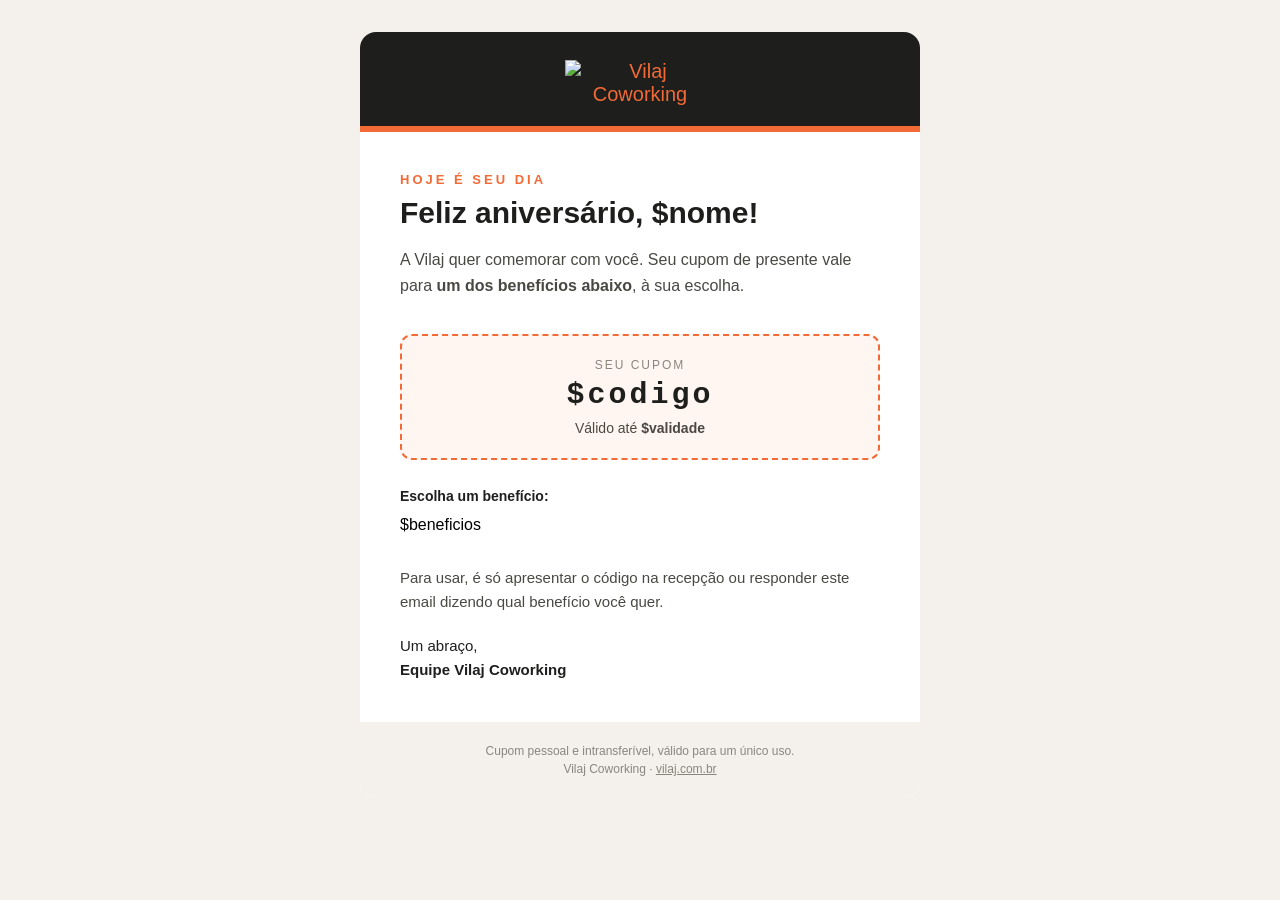
==== cron/template_email.html @ 10439958 "Sistema de cupons de aniversário da Vilaj Login e validação de cupons (GitHub Pages + Supabase), rot" ====
<!DOCTYPE html>
<html lang="pt-BR">
<head>
<meta charset="UTF-8">
<meta name="viewport" content="width=device-width, initial-scale=1.0">
<meta name="color-scheme" content="light only">
<title>Feliz aniversário, $nome!</title>
</head>
<body style="margin:0;padding:0;background:#F4F1EC;">
<div style="display:none;max-height:0;overflow:hidden;">Seu cupom de aniversário da Vilaj está aqui. Válido até $validade.</div>
<table role="presentation" width="100%" cellpadding="0" cellspacing="0" border="0" style="background:#F4F1EC;">
  <tr>
    <td align="center" style="padding:32px 16px;">
      <table role="presentation" width="100%" cellpadding="0" cellspacing="0" border="0" style="max-width:560px;background:#FFFFFF;border-radius:16px;overflow:hidden;">

        <!-- Cabeçalho -->
        <tr>
          <td align="center" style="background:#1E1E1C;padding:28px 24px 20px;">
            <img src="$logo_url" width="150" alt="Vilaj Coworking" style="display:block;width:150px;max-width:150px;height:auto;border:0;color:#F26A35;font-family:Arial,sans-serif;font-size:20px;">
          </td>
        </tr>
        <tr>
          <td style="background:#F26A35;height:6px;line-height:6px;font-size:0;">&nbsp;</td>
        </tr>

        <!-- Saudação -->
        <tr>
          <td style="padding:40px 40px 8px;font-family:Arial,Helvetica,sans-serif;color:#1E1E1C;">
            <p style="margin:0 0 8px;font-size:13px;letter-spacing:3px;text-transform:uppercase;color:#F26A35;font-weight:bold;">Hoje é seu dia</p>
            <h1 style="margin:0 0 16px;font-size:30px;line-height:1.2;font-weight:bold;">Feliz aniversário, $nome!</h1>
            <p style="margin:0;font-size:16px;line-height:1.6;color:#4A4843;">
              A Vilaj quer comemorar com você. Seu cupom de presente vale para <strong>um dos benefícios abaixo</strong>, à sua escolha.
            </p>
          </td>
        </tr>

        <!-- Cupom -->
        <tr>
          <td style="padding:28px 40px;">
            <table role="presentation" width="100%" cellpadding="0" cellspacing="0" border="0" style="border:2px dashed #F26A35;border-radius:12px;background:#FFF6F1;">
              <tr>
                <td align="center" style="padding:22px 16px;font-family:Arial,Helvetica,sans-serif;">
                  <p style="margin:0 0 6px;font-size:12px;letter-spacing:2px;text-transform:uppercase;color:#8A867E;">Seu cupom</p>
                  <p style="margin:0;font-family:'Courier New',Courier,monospace;font-size:30px;font-weight:bold;letter-spacing:3px;color:#1E1E1C;">$codigo</p>
                  <p style="margin:8px 0 0;font-size:14px;color:#4A4843;">Válido até <strong>$validade</strong></p>
                </td>
              </tr>
            </table>
          </td>
        </tr>

        <!-- Benefícios -->
        <tr>
          <td style="padding:0 40px 8px;font-family:Arial,Helvetica,sans-serif;">
            <p style="margin:0 0 12px;font-size:14px;font-weight:bold;color:#1E1E1C;">Escolha um benefício:</p>
            <table role="presentation" width="100%" cellpadding="0" cellspacing="0" border="0">
              $beneficios
            </table>
          </td>
        </tr>

        <!-- Como usar -->
        <tr>
          <td style="padding:24px 40px 40px;font-family:Arial,Helvetica,sans-serif;">
            <p style="margin:0;font-size:15px;line-height:1.6;color:#4A4843;">
              Para usar, é só apresentar o código na recepção ou responder este email dizendo qual benefício você quer.
            </p>
            <p style="margin:20px 0 0;font-size:15px;line-height:1.6;color:#1E1E1C;">
              Um abraço,<br><strong>Equipe Vilaj Coworking</strong>
            </p>
          </td>
        </tr>

        <!-- Rodapé -->
        <tr>
          <td style="background:#F4F1EC;padding:20px 40px;font-family:Arial,Helvetica,sans-serif;font-size:12px;line-height:1.5;color:#8A867E;" align="center">
            Cupom pessoal e intransferível, válido para um único uso.<br>
            Vilaj Coworking · <a href="https://www.vilaj.com.br" style="color:#8A867E;">vilaj.com.br</a>
          </td>
        </tr>

      </table>
    </td>
  </tr>
</table>
</body>
</html>
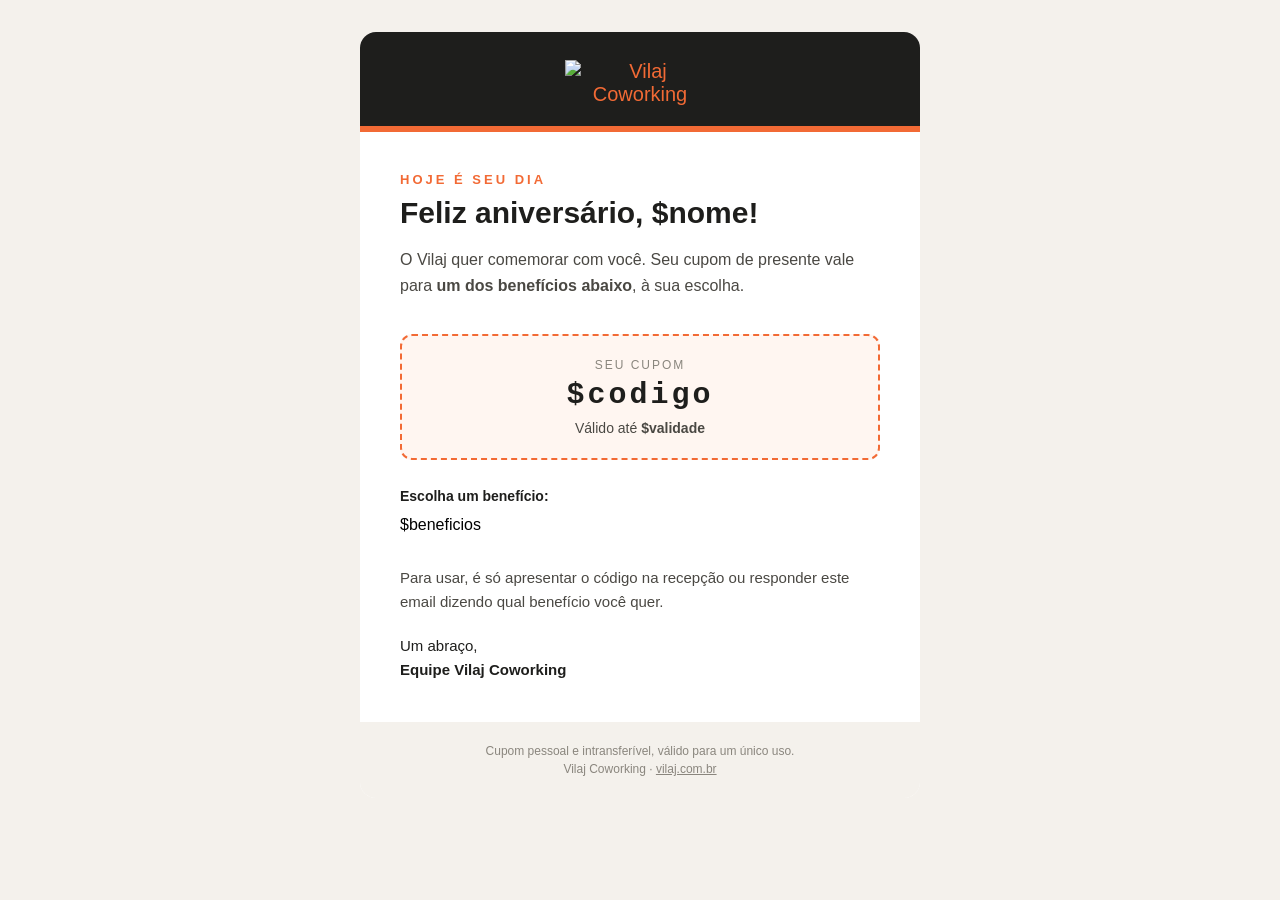
==== commit d252b042: "Aba de histórico de cupons e ajuste do texto do email - historico.html: filtros por período, situaçã" ====
--- a/cron/template_email.html
+++ b/cron/template_email.html
@@ -7,7 +7,7 @@
 <title>Feliz aniversário, $nome!</title>
 </head>
 <body style="margin:0;padding:0;background:#F4F1EC;">
-<div style="display:none;max-height:0;overflow:hidden;">Seu cupom de aniversário da Vilaj está aqui. Válido até $validade.</div>
+<div style="display:none;max-height:0;overflow:hidden;">Seu cupom de aniversário do Vilaj está aqui. Válido até $validade.</div>
 <table role="presentation" width="100%" cellpadding="0" cellspacing="0" border="0" style="background:#F4F1EC;">
   <tr>
     <td align="center" style="padding:32px 16px;">
@@ -29,7 +29,7 @@
             <p style="margin:0 0 8px;font-size:13px;letter-spacing:3px;text-transform:uppercase;color:#F26A35;font-weight:bold;">Hoje é seu dia</p>
             <h1 style="margin:0 0 16px;font-size:30px;line-height:1.2;font-weight:bold;">Feliz aniversário, $nome!</h1>
             <p style="margin:0;font-size:16px;line-height:1.6;color:#4A4843;">
-              A Vilaj quer comemorar com você. Seu cupom de presente vale para <strong>um dos benefícios abaixo</strong>, à sua escolha.
+              O Vilaj quer comemorar com você. Seu cupom de presente vale para <strong>um dos benefícios abaixo</strong>, à sua escolha.
             </p>
           </td>
         </tr>
